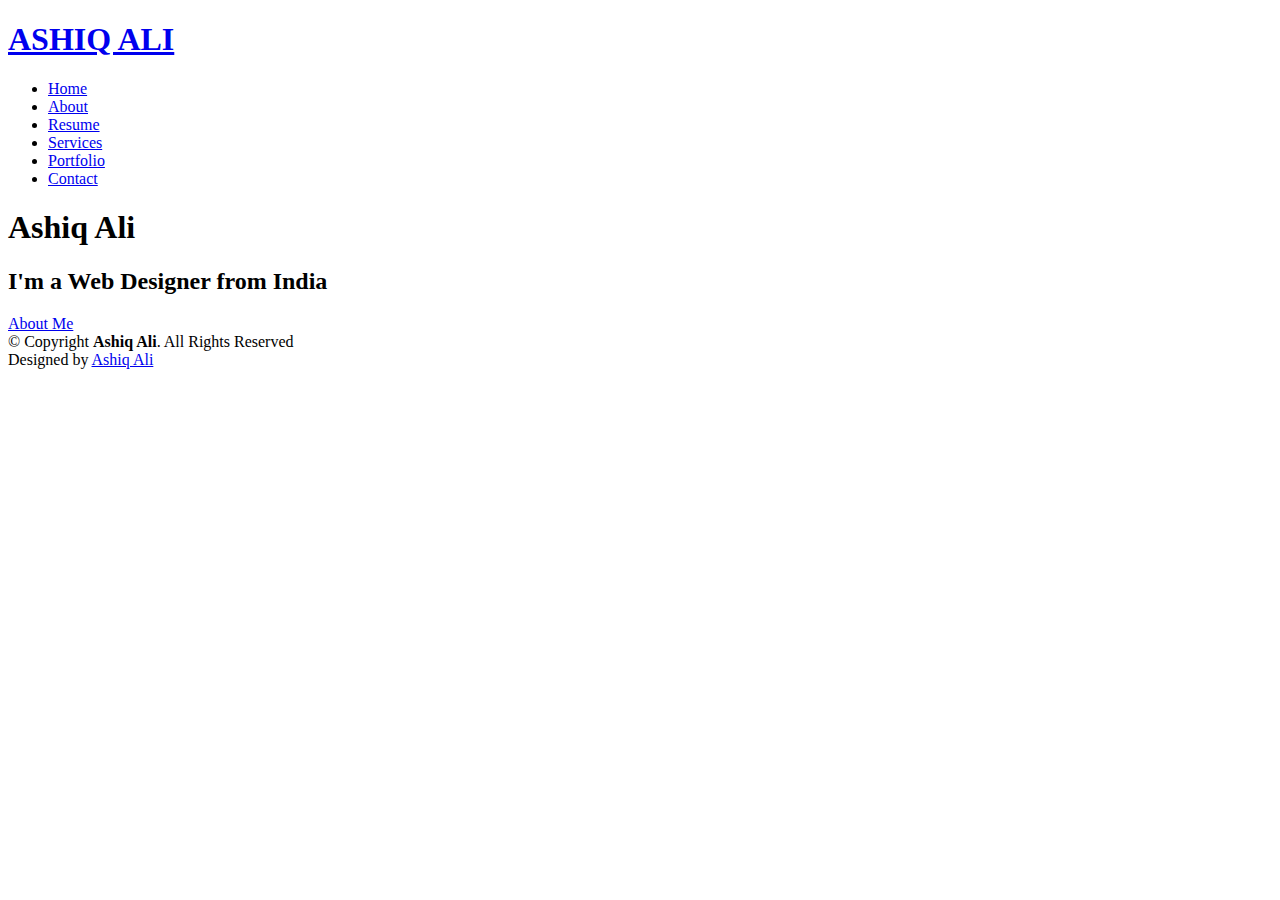
==== index.html @ 205a3ba7 "Add files via upload" ====
<!DOCTYPE html>
<html lang="en">

<head>
  <meta charset="utf-8">
  <meta content="width=device-width, initial-scale=1.0" name="viewport">

  <title>Kelly Bootstrap Template - Index</title>
  <meta content="" name="description">
  <meta content="" name="keywords">

  <!-- Favicons -->
  <link href="assets/img/favicon.png" rel="icon">
  <link href="assets/img/apple-touch-icon.png" rel="apple-touch-icon">

  <!-- Google Fonts -->
  <link href="https://fonts.googleapis.com/css?family=Open+Sans:300,300i,400,400i,600,600i,700,700i|Raleway:300,300i,400,400i,500,500i,600,600i,700,700i|Poppins:300,300i,400,400i,500,500i,600,600i,700,700i" rel="stylesheet">

  <!-- Vendor CSS Files -->
  <link href="assets/vendor/aos/aos.css" rel="stylesheet">
  <link href="assets/vendor/bootstrap/css/bootstrap.min.css" rel="stylesheet">
  <link href="assets/vendor/bootstrap-icons/bootstrap-icons.css" rel="stylesheet">
  <link href="assets/vendor/boxicons/css/boxicons.min.css" rel="stylesheet">
  <link href="assets/vendor/glightbox/css/glightbox.min.css" rel="stylesheet">
  <link href="assets/vendor/swiper/swiper-bundle.min.css" rel="stylesheet">

  <!-- Template Main CSS File -->
  <link href="assets/css/style.css" rel="stylesheet">

  <!-- =======================================================
  * Template Name: Kelly
  * Updated: Jul 27 2023 with Bootstrap v5.3.1
  * Template URL: https://bootstrapmade.com/kelly-free-bootstrap-cv-resume-html-template/
  * Author: BootstrapMade.com
  * License: https://bootstrapmade.com/license/
  ======================================================== -->
</head>

<body>

  <!-- ======= Header ======= -->
  <header id="header" class="fixed-top">
    <div class="container-fluid d-flex justify-content-between align-items-center">

      <h1 class="logo me-auto me-lg-0"><a href="index.html">ASHIQ ALI</a></h1>
      <!-- Uncomment below if you prefer to use an image logo -->
      <!-- <a href="index.html" class="logo"><img src="assets/img/logo.png" alt="" class="img-fluid"></a>-->

      <nav id="navbar" class="navbar order-last order-lg-0">
        <ul>
          <li><a class="active" href="index.html">Home</a></li>
          <li><a href="about.html">About</a></li>
          <li><a href="resume.html">Resume</a></li>
          <li><a href="services.html">Services</a></li>
          <li><a href="portfolio.html">Portfolio</a></li>
          <li><a href="contact.html">Contact</a></li>
        </ul>
        <i class="bi bi-list mobile-nav-toggle"></i>
      </nav><!-- .navbar -->

      <div class="header-social-links">
        <a href="https://twitter.com/ashiqalit" class="twitter"><i class="bi bi-twitter"></i></a>
        <a href="https://www.facebook.com/ashiqalit/" class="facebook"><i class="bi bi-facebook"></i></a>
        <a href="https://www.instagram.com/ashiqali698/" class="instagram"><i class="bi bi-instagram"></i></a>
        <a href="https://www.linkedin.com/in/ashiqalit/" class="linkedin"><i class="bi bi-linkedin"></i></i></a>
      </div>

    </div>

  </header><!-- End Header -->

  <!-- ======= Hero Section ======= -->
  <section id="hero" class="d-flex align-items-center">
    <div class="container d-flex flex-column align-items-center" data-aos="zoom-in" data-aos-delay="100">
      <h1>Ashiq Ali</h1>
      <h2>I'm a Web Designer from India</h2>
      <a href="about.html" class="btn-about">About Me</a>
    </div>
  </section><!-- End Hero -->

  <!-- ======= Footer ======= -->
  <footer id="footer">
    <div class="container">
      <div class="copyright">
        &copy; Copyright <strong><span>Ashiq Ali</span></strong>. All Rights Reserved
      </div>
      <div class="credits">
        <!-- All the links in the footer should remain intact. -->
        <!-- You can delete the links only if you purchased the pro version. -->
        <!-- Licensing information: https://bootstrapmade.com/license/ -->
        <!-- Purchase the pro version with working PHP/AJAX contact form: https://bootstrapmade.com/kelly-free-bootstrap-cv-resume-html-template/ -->
        Designed by <a href="#">Ashiq Ali</a>
      </div>
    </div>
  </footer><!-- End  Footer -->

  <div id="preloader"></div>
  <a href="#" class="back-to-top d-flex align-items-center justify-content-center"><i class="bi bi-arrow-up-short"></i></a>

  <!-- Vendor JS Files -->
  <script src="assets/vendor/purecounter/purecounter_vanilla.js"></script>
  <script src="assets/vendor/aos/aos.js"></script>
  <script src="assets/vendor/bootstrap/js/bootstrap.bundle.min.js"></script>
  <script src="assets/vendor/glightbox/js/glightbox.min.js"></script>
  <script src="assets/vendor/isotope-layout/isotope.pkgd.min.js"></script>
  <script src="assets/vendor/swiper/swiper-bundle.min.js"></script>
  <script src="assets/vendor/waypoints/noframework.waypoints.js"></script>
  <script src="assets/vendor/php-email-form/validate.js"></script>

  <!-- Template Main JS File -->
  <script src="assets/js/main.js"></script>

</body>

</html>
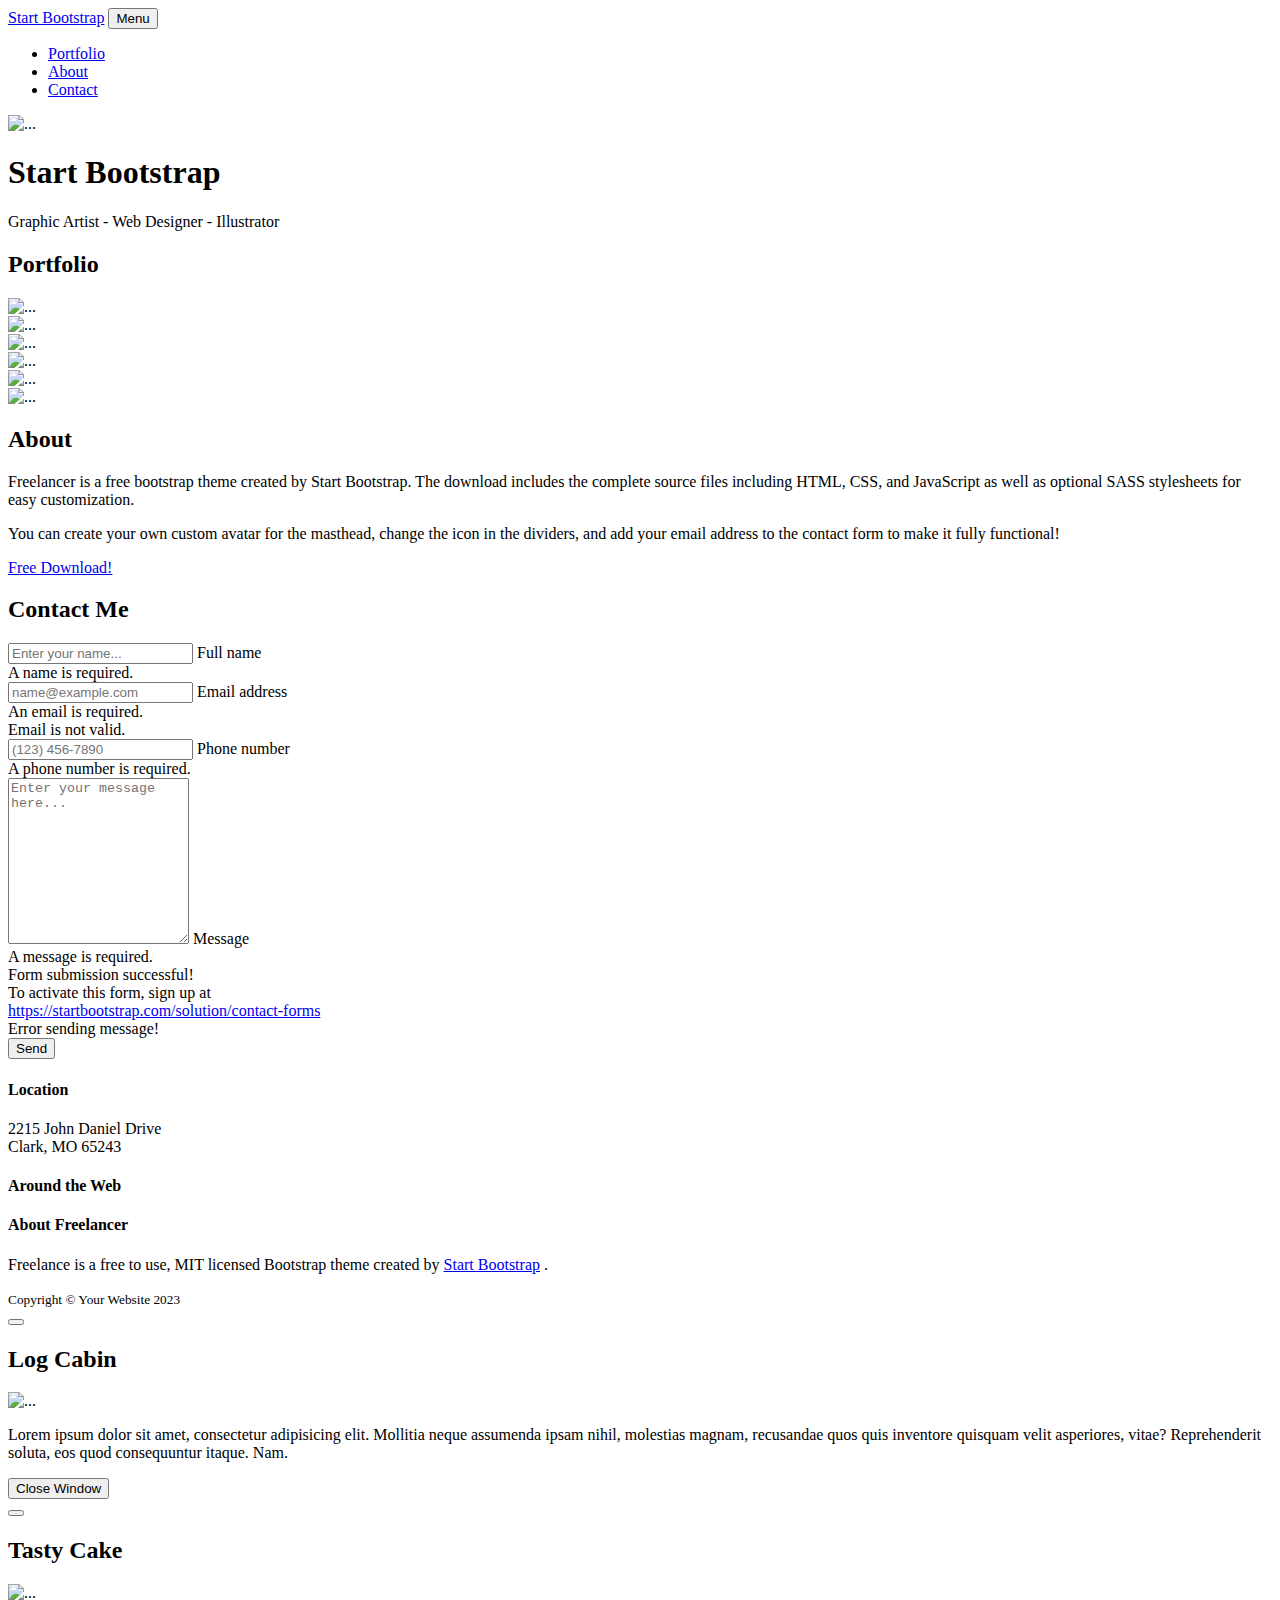
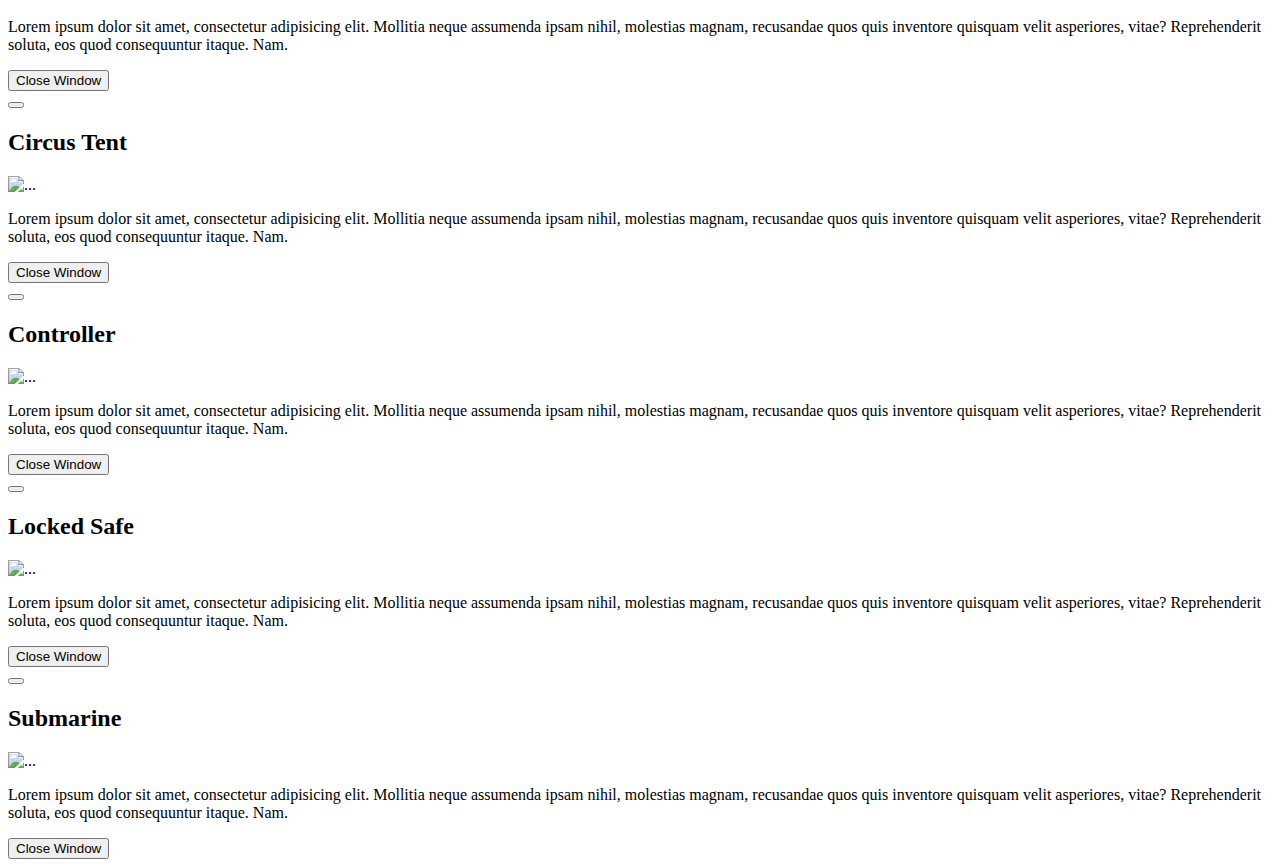
==== commit 94fe08e8: "Add files via upload" ====
--- a/index.html
+++ b/index.html
@@ -1,115 +1,460 @@
-<!DOCTYPE html>
-<html lang="en">
-
-<head>
-  <meta charset="utf-8">
-  <meta content="width=device-width, initial-scale=1.0" name="viewport">
-
-  <title>Kelly Bootstrap Template - Index</title>
-  <meta content="" name="description">
-  <meta content="" name="keywords">
-
-  <!-- Favicons -->
-  <link href="assets/img/favicon.png" rel="icon">
-  <link href="assets/img/apple-touch-icon.png" rel="apple-touch-icon">
-
-  <!-- Google Fonts -->
-  <link href="https://fonts.googleapis.com/css?family=Open+Sans:300,300i,400,400i,600,600i,700,700i|Raleway:300,300i,400,400i,500,500i,600,600i,700,700i|Poppins:300,300i,400,400i,500,500i,600,600i,700,700i" rel="stylesheet">
-
-  <!-- Vendor CSS Files -->
-  <link href="assets/vendor/aos/aos.css" rel="stylesheet">
-  <link href="assets/vendor/bootstrap/css/bootstrap.min.css" rel="stylesheet">
-  <link href="assets/vendor/bootstrap-icons/bootstrap-icons.css" rel="stylesheet">
-  <link href="assets/vendor/boxicons/css/boxicons.min.css" rel="stylesheet">
-  <link href="assets/vendor/glightbox/css/glightbox.min.css" rel="stylesheet">
-  <link href="assets/vendor/swiper/swiper-bundle.min.css" rel="stylesheet">
-
-  <!-- Template Main CSS File -->
-  <link href="assets/css/style.css" rel="stylesheet">
-
-  <!-- =======================================================
-  * Template Name: Kelly
-  * Updated: Jul 27 2023 with Bootstrap v5.3.1
-  * Template URL: https://bootstrapmade.com/kelly-free-bootstrap-cv-resume-html-template/
-  * Author: BootstrapMade.com
-  * License: https://bootstrapmade.com/license/
-  ======================================================== -->
-</head>
-
-<body>
-
-  <!-- ======= Header ======= -->
-  <header id="header" class="fixed-top">
-    <div class="container-fluid d-flex justify-content-between align-items-center">
-
-      <h1 class="logo me-auto me-lg-0"><a href="index.html">ASHIQ ALI</a></h1>
-      <!-- Uncomment below if you prefer to use an image logo -->
-      <!-- <a href="index.html" class="logo"><img src="assets/img/logo.png" alt="" class="img-fluid"></a>-->
-
-      <nav id="navbar" class="navbar order-last order-lg-0">
-        <ul>
-          <li><a class="active" href="index.html">Home</a></li>
-          <li><a href="about.html">About</a></li>
-          <li><a href="resume.html">Resume</a></li>
-          <li><a href="services.html">Services</a></li>
-          <li><a href="portfolio.html">Portfolio</a></li>
-          <li><a href="contact.html">Contact</a></li>
-        </ul>
-        <i class="bi bi-list mobile-nav-toggle"></i>
-      </nav><!-- .navbar -->
-
-      <div class="header-social-links">
-        <a href="https://twitter.com/ashiqalit" class="twitter"><i class="bi bi-twitter"></i></a>
-        <a href="https://www.facebook.com/ashiqalit/" class="facebook"><i class="bi bi-facebook"></i></a>
-        <a href="https://www.instagram.com/ashiqali698/" class="instagram"><i class="bi bi-instagram"></i></a>
-        <a href="https://www.linkedin.com/in/ashiqalit/" class="linkedin"><i class="bi bi-linkedin"></i></i></a>
-      </div>
-
-    </div>
-
-  </header><!-- End Header -->
-
-  <!-- ======= Hero Section ======= -->
-  <section id="hero" class="d-flex align-items-center">
-    <div class="container d-flex flex-column align-items-center" data-aos="zoom-in" data-aos-delay="100">
-      <h1>Ashiq Ali</h1>
-      <h2>I'm a Web Designer from India</h2>
-      <a href="about.html" class="btn-about">About Me</a>
-    </div>
-  </section><!-- End Hero -->
-
-  <!-- ======= Footer ======= -->
-  <footer id="footer">
-    <div class="container">
-      <div class="copyright">
-        &copy; Copyright <strong><span>Ashiq Ali</span></strong>. All Rights Reserved
-      </div>
-      <div class="credits">
-        <!-- All the links in the footer should remain intact. -->
-        <!-- You can delete the links only if you purchased the pro version. -->
-        <!-- Licensing information: https://bootstrapmade.com/license/ -->
-        <!-- Purchase the pro version with working PHP/AJAX contact form: https://bootstrapmade.com/kelly-free-bootstrap-cv-resume-html-template/ -->
-        Designed by <a href="#">Ashiq Ali</a>
-      </div>
-    </div>
-  </footer><!-- End  Footer -->
-
-  <div id="preloader"></div>
-  <a href="#" class="back-to-top d-flex align-items-center justify-content-center"><i class="bi bi-arrow-up-short"></i></a>
-
-  <!-- Vendor JS Files -->
-  <script src="assets/vendor/purecounter/purecounter_vanilla.js"></script>
-  <script src="assets/vendor/aos/aos.js"></script>
-  <script src="assets/vendor/bootstrap/js/bootstrap.bundle.min.js"></script>
-  <script src="assets/vendor/glightbox/js/glightbox.min.js"></script>
-  <script src="assets/vendor/isotope-layout/isotope.pkgd.min.js"></script>
-  <script src="assets/vendor/swiper/swiper-bundle.min.js"></script>
-  <script src="assets/vendor/waypoints/noframework.waypoints.js"></script>
-  <script src="assets/vendor/php-email-form/validate.js"></script>
-
-  <!-- Template Main JS File -->
-  <script src="assets/js/main.js"></script>
-
-</body>
-
-</html>+<!DOCTYPE html>
+<html lang="en">
+    <head>
+        <meta charset="utf-8" />
+        <meta name="viewport" content="width=device-width, initial-scale=1, shrink-to-fit=no" />
+        <meta name="description" content="" />
+        <meta name="author" content="" />
+        <title>Freelancer - Start Bootstrap Theme</title>
+        <!-- Favicon-->
+        <link rel="icon" type="image/x-icon" href="assets/favicon.ico" />
+        <!-- Font Awesome icons (free version)-->
+        <script src="https://use.fontawesome.com/releases/v6.3.0/js/all.js" crossorigin="anonymous"></script>
+        <!-- Google fonts-->
+        <link href="https://fonts.googleapis.com/css?family=Montserrat:400,700" rel="stylesheet" type="text/css" />
+        <link href="https://fonts.googleapis.com/css?family=Lato:400,700,400italic,700italic" rel="stylesheet" type="text/css" />
+        <!-- Core theme CSS (includes Bootstrap)-->
+        <link href="css/styles.css" rel="stylesheet" />
+    </head>
+    <body id="page-top">
+        <!-- Navigation-->
+        <nav class="navbar navbar-expand-lg bg-secondary text-uppercase fixed-top" id="mainNav">
+            <div class="container">
+                <a class="navbar-brand" href="#page-top">Start Bootstrap</a>
+                <button class="navbar-toggler text-uppercase font-weight-bold bg-primary text-white rounded" type="button" data-bs-toggle="collapse" data-bs-target="#navbarResponsive" aria-controls="navbarResponsive" aria-expanded="false" aria-label="Toggle navigation">
+                    Menu
+                    <i class="fas fa-bars"></i>
+                </button>
+                <div class="collapse navbar-collapse" id="navbarResponsive">
+                    <ul class="navbar-nav ms-auto">
+                        <li class="nav-item mx-0 mx-lg-1"><a class="nav-link py-3 px-0 px-lg-3 rounded" href="#portfolio">Portfolio</a></li>
+                        <li class="nav-item mx-0 mx-lg-1"><a class="nav-link py-3 px-0 px-lg-3 rounded" href="#about">About</a></li>
+                        <li class="nav-item mx-0 mx-lg-1"><a class="nav-link py-3 px-0 px-lg-3 rounded" href="#contact">Contact</a></li>
+                    </ul>
+                </div>
+            </div>
+        </nav>
+        <!-- Masthead-->
+        <header class="masthead bg-primary text-white text-center">
+            <div class="container d-flex align-items-center flex-column">
+                <!-- Masthead Avatar Image-->
+                <img class="masthead-avatar mb-5" src="assets/img/avataaars.svg" alt="..." />
+                <!-- Masthead Heading-->
+                <h1 class="masthead-heading text-uppercase mb-0">Start Bootstrap</h1>
+                <!-- Icon Divider-->
+                <div class="divider-custom divider-light">
+                    <div class="divider-custom-line"></div>
+                    <div class="divider-custom-icon"><i class="fas fa-star"></i></div>
+                    <div class="divider-custom-line"></div>
+                </div>
+                <!-- Masthead Subheading-->
+                <p class="masthead-subheading font-weight-light mb-0">Graphic Artist - Web Designer - Illustrator</p>
+            </div>
+        </header>
+        <!-- Portfolio Section-->
+        <section class="page-section portfolio" id="portfolio">
+            <div class="container">
+                <!-- Portfolio Section Heading-->
+                <h2 class="page-section-heading text-center text-uppercase text-secondary mb-0">Portfolio</h2>
+                <!-- Icon Divider-->
+                <div class="divider-custom">
+                    <div class="divider-custom-line"></div>
+                    <div class="divider-custom-icon"><i class="fas fa-star"></i></div>
+                    <div class="divider-custom-line"></div>
+                </div>
+                <!-- Portfolio Grid Items-->
+                <div class="row justify-content-center">
+                    <!-- Portfolio Item 1-->
+                    <div class="col-md-6 col-lg-4 mb-5">
+                        <div class="portfolio-item mx-auto" data-bs-toggle="modal" data-bs-target="#portfolioModal1">
+                            <div class="portfolio-item-caption d-flex align-items-center justify-content-center h-100 w-100">
+                                <div class="portfolio-item-caption-content text-center text-white"><i class="fas fa-plus fa-3x"></i></div>
+                            </div>
+                            <img class="img-fluid" src="assets/img/portfolio/cabin.png" alt="..." />
+                        </div>
+                    </div>
+                    <!-- Portfolio Item 2-->
+                    <div class="col-md-6 col-lg-4 mb-5">
+                        <div class="portfolio-item mx-auto" data-bs-toggle="modal" data-bs-target="#portfolioModal2">
+                            <div class="portfolio-item-caption d-flex align-items-center justify-content-center h-100 w-100">
+                                <div class="portfolio-item-caption-content text-center text-white"><i class="fas fa-plus fa-3x"></i></div>
+                            </div>
+                            <img class="img-fluid" src="assets/img/portfolio/cake.png" alt="..." />
+                        </div>
+                    </div>
+                    <!-- Portfolio Item 3-->
+                    <div class="col-md-6 col-lg-4 mb-5">
+                        <div class="portfolio-item mx-auto" data-bs-toggle="modal" data-bs-target="#portfolioModal3">
+                            <div class="portfolio-item-caption d-flex align-items-center justify-content-center h-100 w-100">
+                                <div class="portfolio-item-caption-content text-center text-white"><i class="fas fa-plus fa-3x"></i></div>
+                            </div>
+                            <img class="img-fluid" src="assets/img/portfolio/circus.png" alt="..." />
+                        </div>
+                    </div>
+                    <!-- Portfolio Item 4-->
+                    <div class="col-md-6 col-lg-4 mb-5 mb-lg-0">
+                        <div class="portfolio-item mx-auto" data-bs-toggle="modal" data-bs-target="#portfolioModal4">
+                            <div class="portfolio-item-caption d-flex align-items-center justify-content-center h-100 w-100">
+                                <div class="portfolio-item-caption-content text-center text-white"><i class="fas fa-plus fa-3x"></i></div>
+                            </div>
+                            <img class="img-fluid" src="assets/img/portfolio/game.png" alt="..." />
+                        </div>
+                    </div>
+                    <!-- Portfolio Item 5-->
+                    <div class="col-md-6 col-lg-4 mb-5 mb-md-0">
+                        <div class="portfolio-item mx-auto" data-bs-toggle="modal" data-bs-target="#portfolioModal5">
+                            <div class="portfolio-item-caption d-flex align-items-center justify-content-center h-100 w-100">
+                                <div class="portfolio-item-caption-content text-center text-white"><i class="fas fa-plus fa-3x"></i></div>
+                            </div>
+                            <img class="img-fluid" src="assets/img/portfolio/safe.png" alt="..." />
+                        </div>
+                    </div>
+                    <!-- Portfolio Item 6-->
+                    <div class="col-md-6 col-lg-4">
+                        <div class="portfolio-item mx-auto" data-bs-toggle="modal" data-bs-target="#portfolioModal6">
+                            <div class="portfolio-item-caption d-flex align-items-center justify-content-center h-100 w-100">
+                                <div class="portfolio-item-caption-content text-center text-white"><i class="fas fa-plus fa-3x"></i></div>
+                            </div>
+                            <img class="img-fluid" src="assets/img/portfolio/submarine.png" alt="..." />
+                        </div>
+                    </div>
+                </div>
+            </div>
+        </section>
+        <!-- About Section-->
+        <section class="page-section bg-primary text-white mb-0" id="about">
+            <div class="container">
+                <!-- About Section Heading-->
+                <h2 class="page-section-heading text-center text-uppercase text-white">About</h2>
+                <!-- Icon Divider-->
+                <div class="divider-custom divider-light">
+                    <div class="divider-custom-line"></div>
+                    <div class="divider-custom-icon"><i class="fas fa-star"></i></div>
+                    <div class="divider-custom-line"></div>
+                </div>
+                <!-- About Section Content-->
+                <div class="row">
+                    <div class="col-lg-4 ms-auto"><p class="lead">Freelancer is a free bootstrap theme created by Start Bootstrap. The download includes the complete source files including HTML, CSS, and JavaScript as well as optional SASS stylesheets for easy customization.</p></div>
+                    <div class="col-lg-4 me-auto"><p class="lead">You can create your own custom avatar for the masthead, change the icon in the dividers, and add your email address to the contact form to make it fully functional!</p></div>
+                </div>
+                <!-- About Section Button-->
+                <div class="text-center mt-4">
+                    <a class="btn btn-xl btn-outline-light" href="https://startbootstrap.com/theme/freelancer/">
+                        <i class="fas fa-download me-2"></i>
+                        Free Download!
+                    </a>
+                </div>
+            </div>
+        </section>
+        <!-- Contact Section-->
+        <section class="page-section" id="contact">
+            <div class="container">
+                <!-- Contact Section Heading-->
+                <h2 class="page-section-heading text-center text-uppercase text-secondary mb-0">Contact Me</h2>
+                <!-- Icon Divider-->
+                <div class="divider-custom">
+                    <div class="divider-custom-line"></div>
+                    <div class="divider-custom-icon"><i class="fas fa-star"></i></div>
+                    <div class="divider-custom-line"></div>
+                </div>
+                <!-- Contact Section Form-->
+                <div class="row justify-content-center">
+                    <div class="col-lg-8 col-xl-7">
+                        <!-- * * * * * * * * * * * * * * *-->
+                        <!-- * * SB Forms Contact Form * *-->
+                        <!-- * * * * * * * * * * * * * * *-->
+                        <!-- This form is pre-integrated with SB Forms.-->
+                        <!-- To make this form functional, sign up at-->
+                        <!-- https://startbootstrap.com/solution/contact-forms-->
+                        <!-- to get an API token!-->
+                        <form id="contactForm" data-sb-form-api-token="API_TOKEN">
+                            <!-- Name input-->
+                            <div class="form-floating mb-3">
+                                <input class="form-control" id="name" type="text" placeholder="Enter your name..." data-sb-validations="required" />
+                                <label for="name">Full name</label>
+                                <div class="invalid-feedback" data-sb-feedback="name:required">A name is required.</div>
+                            </div>
+                            <!-- Email address input-->
+                            <div class="form-floating mb-3">
+                                <input class="form-control" id="email" type="email" placeholder="name@example.com" data-sb-validations="required,email" />
+                                <label for="email">Email address</label>
+                                <div class="invalid-feedback" data-sb-feedback="email:required">An email is required.</div>
+                                <div class="invalid-feedback" data-sb-feedback="email:email">Email is not valid.</div>
+                            </div>
+                            <!-- Phone number input-->
+                            <div class="form-floating mb-3">
+                                <input class="form-control" id="phone" type="tel" placeholder="(123) 456-7890" data-sb-validations="required" />
+                                <label for="phone">Phone number</label>
+                                <div class="invalid-feedback" data-sb-feedback="phone:required">A phone number is required.</div>
+                            </div>
+                            <!-- Message input-->
+                            <div class="form-floating mb-3">
+                                <textarea class="form-control" id="message" type="text" placeholder="Enter your message here..." style="height: 10rem" data-sb-validations="required"></textarea>
+                                <label for="message">Message</label>
+                                <div class="invalid-feedback" data-sb-feedback="message:required">A message is required.</div>
+                            </div>
+                            <!-- Submit success message-->
+                            <!---->
+                            <!-- This is what your users will see when the form-->
+                            <!-- has successfully submitted-->
+                            <div class="d-none" id="submitSuccessMessage">
+                                <div class="text-center mb-3">
+                                    <div class="fw-bolder">Form submission successful!</div>
+                                    To activate this form, sign up at
+                                    <br />
+                                    <a href="https://startbootstrap.com/solution/contact-forms">https://startbootstrap.com/solution/contact-forms</a>
+                                </div>
+                            </div>
+                            <!-- Submit error message-->
+                            <!---->
+                            <!-- This is what your users will see when there is-->
+                            <!-- an error submitting the form-->
+                            <div class="d-none" id="submitErrorMessage"><div class="text-center text-danger mb-3">Error sending message!</div></div>
+                            <!-- Submit Button-->
+                            <button class="btn btn-primary btn-xl disabled" id="submitButton" type="submit">Send</button>
+                        </form>
+                    </div>
+                </div>
+            </div>
+        </section>
+        <!-- Footer-->
+        <footer class="footer text-center">
+            <div class="container">
+                <div class="row">
+                    <!-- Footer Location-->
+                    <div class="col-lg-4 mb-5 mb-lg-0">
+                        <h4 class="text-uppercase mb-4">Location</h4>
+                        <p class="lead mb-0">
+                            2215 John Daniel Drive
+                            <br />
+                            Clark, MO 65243
+                        </p>
+                    </div>
+                    <!-- Footer Social Icons-->
+                    <div class="col-lg-4 mb-5 mb-lg-0">
+                        <h4 class="text-uppercase mb-4">Around the Web</h4>
+                        <a class="btn btn-outline-light btn-social mx-1" href="#!"><i class="fab fa-fw fa-facebook-f"></i></a>
+                        <a class="btn btn-outline-light btn-social mx-1" href="#!"><i class="fab fa-fw fa-twitter"></i></a>
+                        <a class="btn btn-outline-light btn-social mx-1" href="#!"><i class="fab fa-fw fa-linkedin-in"></i></a>
+                        <a class="btn btn-outline-light btn-social mx-1" href="#!"><i class="fab fa-fw fa-dribbble"></i></a>
+                    </div>
+                    <!-- Footer About Text-->
+                    <div class="col-lg-4">
+                        <h4 class="text-uppercase mb-4">About Freelancer</h4>
+                        <p class="lead mb-0">
+                            Freelance is a free to use, MIT licensed Bootstrap theme created by
+                            <a href="http://startbootstrap.com">Start Bootstrap</a>
+                            .
+                        </p>
+                    </div>
+                </div>
+            </div>
+        </footer>
+        <!-- Copyright Section-->
+        <div class="copyright py-4 text-center text-white">
+            <div class="container"><small>Copyright &copy; Your Website 2023</small></div>
+        </div>
+        <!-- Portfolio Modals-->
+        <!-- Portfolio Modal 1-->
+        <div class="portfolio-modal modal fade" id="portfolioModal1" tabindex="-1" aria-labelledby="portfolioModal1" aria-hidden="true">
+            <div class="modal-dialog modal-xl">
+                <div class="modal-content">
+                    <div class="modal-header border-0"><button class="btn-close" type="button" data-bs-dismiss="modal" aria-label="Close"></button></div>
+                    <div class="modal-body text-center pb-5">
+                        <div class="container">
+                            <div class="row justify-content-center">
+                                <div class="col-lg-8">
+                                    <!-- Portfolio Modal - Title-->
+                                    <h2 class="portfolio-modal-title text-secondary text-uppercase mb-0">Log Cabin</h2>
+                                    <!-- Icon Divider-->
+                                    <div class="divider-custom">
+                                        <div class="divider-custom-line"></div>
+                                        <div class="divider-custom-icon"><i class="fas fa-star"></i></div>
+                                        <div class="divider-custom-line"></div>
+                                    </div>
+                                    <!-- Portfolio Modal - Image-->
+                                    <img class="img-fluid rounded mb-5" src="assets/img/portfolio/cabin.png" alt="..." />
+                                    <!-- Portfolio Modal - Text-->
+                                    <p class="mb-4">Lorem ipsum dolor sit amet, consectetur adipisicing elit. Mollitia neque assumenda ipsam nihil, molestias magnam, recusandae quos quis inventore quisquam velit asperiores, vitae? Reprehenderit soluta, eos quod consequuntur itaque. Nam.</p>
+                                    <button class="btn btn-primary" data-bs-dismiss="modal">
+                                        <i class="fas fa-xmark fa-fw"></i>
+                                        Close Window
+                                    </button>
+                                </div>
+                            </div>
+                        </div>
+                    </div>
+                </div>
+            </div>
+        </div>
+        <!-- Portfolio Modal 2-->
+        <div class="portfolio-modal modal fade" id="portfolioModal2" tabindex="-1" aria-labelledby="portfolioModal2" aria-hidden="true">
+            <div class="modal-dialog modal-xl">
+                <div class="modal-content">
+                    <div class="modal-header border-0"><button class="btn-close" type="button" data-bs-dismiss="modal" aria-label="Close"></button></div>
+                    <div class="modal-body text-center pb-5">
+                        <div class="container">
+                            <div class="row justify-content-center">
+                                <div class="col-lg-8">
+                                    <!-- Portfolio Modal - Title-->
+                                    <h2 class="portfolio-modal-title text-secondary text-uppercase mb-0">Tasty Cake</h2>
+                                    <!-- Icon Divider-->
+                                    <div class="divider-custom">
+                                        <div class="divider-custom-line"></div>
+                                        <div class="divider-custom-icon"><i class="fas fa-star"></i></div>
+                                        <div class="divider-custom-line"></div>
+                                    </div>
+                                    <!-- Portfolio Modal - Image-->
+                                    <img class="img-fluid rounded mb-5" src="assets/img/portfolio/cake.png" alt="..." />
+                                    <!-- Portfolio Modal - Text-->
+                                    <p class="mb-4">Lorem ipsum dolor sit amet, consectetur adipisicing elit. Mollitia neque assumenda ipsam nihil, molestias magnam, recusandae quos quis inventore quisquam velit asperiores, vitae? Reprehenderit soluta, eos quod consequuntur itaque. Nam.</p>
+                                    <button class="btn btn-primary" data-bs-dismiss="modal">
+                                        <i class="fas fa-xmark fa-fw"></i>
+                                        Close Window
+                                    </button>
+                                </div>
+                            </div>
+                        </div>
+                    </div>
+                </div>
+            </div>
+        </div>
+        <!-- Portfolio Modal 3-->
+        <div class="portfolio-modal modal fade" id="portfolioModal3" tabindex="-1" aria-labelledby="portfolioModal3" aria-hidden="true">
+            <div class="modal-dialog modal-xl">
+                <div class="modal-content">
+                    <div class="modal-header border-0"><button class="btn-close" type="button" data-bs-dismiss="modal" aria-label="Close"></button></div>
+                    <div class="modal-body text-center pb-5">
+                        <div class="container">
+                            <div class="row justify-content-center">
+                                <div class="col-lg-8">
+                                    <!-- Portfolio Modal - Title-->
+                                    <h2 class="portfolio-modal-title text-secondary text-uppercase mb-0">Circus Tent</h2>
+                                    <!-- Icon Divider-->
+                                    <div class="divider-custom">
+                                        <div class="divider-custom-line"></div>
+                                        <div class="divider-custom-icon"><i class="fas fa-star"></i></div>
+                                        <div class="divider-custom-line"></div>
+                                    </div>
+                                    <!-- Portfolio Modal - Image-->
+                                    <img class="img-fluid rounded mb-5" src="assets/img/portfolio/circus.png" alt="..." />
+                                    <!-- Portfolio Modal - Text-->
+                                    <p class="mb-4">Lorem ipsum dolor sit amet, consectetur adipisicing elit. Mollitia neque assumenda ipsam nihil, molestias magnam, recusandae quos quis inventore quisquam velit asperiores, vitae? Reprehenderit soluta, eos quod consequuntur itaque. Nam.</p>
+                                    <button class="btn btn-primary" data-bs-dismiss="modal">
+                                        <i class="fas fa-xmark fa-fw"></i>
+                                        Close Window
+                                    </button>
+                                </div>
+                            </div>
+                        </div>
+                    </div>
+                </div>
+            </div>
+        </div>
+        <!-- Portfolio Modal 4-->
+        <div class="portfolio-modal modal fade" id="portfolioModal4" tabindex="-1" aria-labelledby="portfolioModal4" aria-hidden="true">
+            <div class="modal-dialog modal-xl">
+                <div class="modal-content">
+                    <div class="modal-header border-0"><button class="btn-close" type="button" data-bs-dismiss="modal" aria-label="Close"></button></div>
+                    <div class="modal-body text-center pb-5">
+                        <div class="container">
+                            <div class="row justify-content-center">
+                                <div class="col-lg-8">
+                                    <!-- Portfolio Modal - Title-->
+                                    <h2 class="portfolio-modal-title text-secondary text-uppercase mb-0">Controller</h2>
+                                    <!-- Icon Divider-->
+                                    <div class="divider-custom">
+                                        <div class="divider-custom-line"></div>
+                                        <div class="divider-custom-icon"><i class="fas fa-star"></i></div>
+                                        <div class="divider-custom-line"></div>
+                                    </div>
+                                    <!-- Portfolio Modal - Image-->
+                                    <img class="img-fluid rounded mb-5" src="assets/img/portfolio/game.png" alt="..." />
+                                    <!-- Portfolio Modal - Text-->
+                                    <p class="mb-4">Lorem ipsum dolor sit amet, consectetur adipisicing elit. Mollitia neque assumenda ipsam nihil, molestias magnam, recusandae quos quis inventore quisquam velit asperiores, vitae? Reprehenderit soluta, eos quod consequuntur itaque. Nam.</p>
+                                    <button class="btn btn-primary" data-bs-dismiss="modal">
+                                        <i class="fas fa-xmark fa-fw"></i>
+                                        Close Window
+                                    </button>
+                                </div>
+                            </div>
+                        </div>
+                    </div>
+                </div>
+            </div>
+        </div>
+        <!-- Portfolio Modal 5-->
+        <div class="portfolio-modal modal fade" id="portfolioModal5" tabindex="-1" aria-labelledby="portfolioModal5" aria-hidden="true">
+            <div class="modal-dialog modal-xl">
+                <div class="modal-content">
+                    <div class="modal-header border-0"><button class="btn-close" type="button" data-bs-dismiss="modal" aria-label="Close"></button></div>
+                    <div class="modal-body text-center pb-5">
+                        <div class="container">
+                            <div class="row justify-content-center">
+                                <div class="col-lg-8">
+                                    <!-- Portfolio Modal - Title-->
+                                    <h2 class="portfolio-modal-title text-secondary text-uppercase mb-0">Locked Safe</h2>
+                                    <!-- Icon Divider-->
+                                    <div class="divider-custom">
+                                        <div class="divider-custom-line"></div>
+                                        <div class="divider-custom-icon"><i class="fas fa-star"></i></div>
+                                        <div class="divider-custom-line"></div>
+                                    </div>
+                                    <!-- Portfolio Modal - Image-->
+                                    <img class="img-fluid rounded mb-5" src="assets/img/portfolio/safe.png" alt="..." />
+                                    <!-- Portfolio Modal - Text-->
+                                    <p class="mb-4">Lorem ipsum dolor sit amet, consectetur adipisicing elit. Mollitia neque assumenda ipsam nihil, molestias magnam, recusandae quos quis inventore quisquam velit asperiores, vitae? Reprehenderit soluta, eos quod consequuntur itaque. Nam.</p>
+                                    <button class="btn btn-primary" data-bs-dismiss="modal">
+                                        <i class="fas fa-xmark fa-fw"></i>
+                                        Close Window
+                                    </button>
+                                </div>
+                            </div>
+                        </div>
+                    </div>
+                </div>
+            </div>
+        </div>
+        <!-- Portfolio Modal 6-->
+        <div class="portfolio-modal modal fade" id="portfolioModal6" tabindex="-1" aria-labelledby="portfolioModal6" aria-hidden="true">
+            <div class="modal-dialog modal-xl">
+                <div class="modal-content">
+                    <div class="modal-header border-0"><button class="btn-close" type="button" data-bs-dismiss="modal" aria-label="Close"></button></div>
+                    <div class="modal-body text-center pb-5">
+                        <div class="container">
+                            <div class="row justify-content-center">
+                                <div class="col-lg-8">
+                                    <!-- Portfolio Modal - Title-->
+                                    <h2 class="portfolio-modal-title text-secondary text-uppercase mb-0">Submarine</h2>
+                                    <!-- Icon Divider-->
+                                    <div class="divider-custom">
+                                        <div class="divider-custom-line"></div>
+                                        <div class="divider-custom-icon"><i class="fas fa-star"></i></div>
+                                        <div class="divider-custom-line"></div>
+                                    </div>
+                                    <!-- Portfolio Modal - Image-->
+                                    <img class="img-fluid rounded mb-5" src="assets/img/portfolio/submarine.png" alt="..." />
+                                    <!-- Portfolio Modal - Text-->
+                                    <p class="mb-4">Lorem ipsum dolor sit amet, consectetur adipisicing elit. Mollitia neque assumenda ipsam nihil, molestias magnam, recusandae quos quis inventore quisquam velit asperiores, vitae? Reprehenderit soluta, eos quod consequuntur itaque. Nam.</p>
+                                    <button class="btn btn-primary" data-bs-dismiss="modal">
+                                        <i class="fas fa-xmark fa-fw"></i>
+                                        Close Window
+                                    </button>
+                                </div>
+                            </div>
+                        </div>
+                    </div>
+                </div>
+            </div>
+        </div>
+        <!-- Bootstrap core JS-->
+        <script src="https://cdn.jsdelivr.net/npm/bootstrap@5.2.3/dist/js/bootstrap.bundle.min.js"></script>
+        <!-- Core theme JS-->
+        <script src="js/scripts.js"></script>
+        <!-- * * * * * * * * * * * * * * * * * * * * * * * * * * * * * * * * * * * * * * * *-->
+        <!-- * *                               SB Forms JS                               * *-->
+        <!-- * * Activate your form at https://startbootstrap.com/solution/contact-forms * *-->
+        <!-- * * * * * * * * * * * * * * * * * * * * * * * * * * * * * * * * * * * * * * * *-->
+        <script src="https://cdn.startbootstrap.com/sb-forms-latest.js"></script>
+    </body>
+</html>
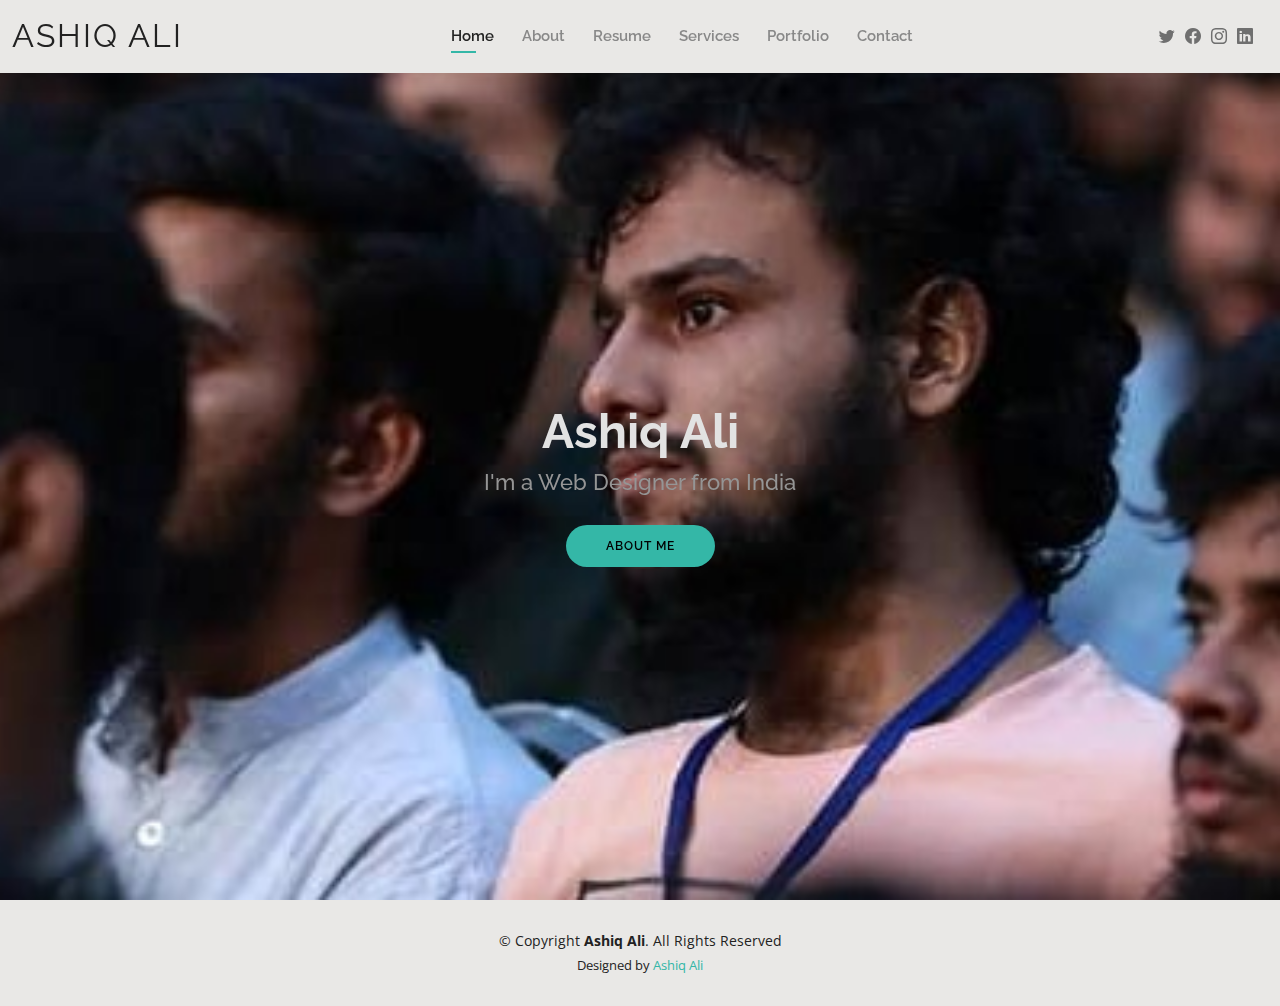
==== commit c4f262e7: "first commit" ====
--- a/index.html
+++ b/index.html
@@ -1,460 +1,115 @@
 <!DOCTYPE html>
 <html lang="en">
-    <head>
-        <meta charset="utf-8" />
-        <meta name="viewport" content="width=device-width, initial-scale=1, shrink-to-fit=no" />
-        <meta name="description" content="" />
-        <meta name="author" content="" />
-        <title>Freelancer - Start Bootstrap Theme</title>
-        <!-- Favicon-->
-        <link rel="icon" type="image/x-icon" href="assets/favicon.ico" />
-        <!-- Font Awesome icons (free version)-->
-        <script src="https://use.fontawesome.com/releases/v6.3.0/js/all.js" crossorigin="anonymous"></script>
-        <!-- Google fonts-->
-        <link href="https://fonts.googleapis.com/css?family=Montserrat:400,700" rel="stylesheet" type="text/css" />
-        <link href="https://fonts.googleapis.com/css?family=Lato:400,700,400italic,700italic" rel="stylesheet" type="text/css" />
-        <!-- Core theme CSS (includes Bootstrap)-->
-        <link href="css/styles.css" rel="stylesheet" />
-    </head>
-    <body id="page-top">
-        <!-- Navigation-->
-        <nav class="navbar navbar-expand-lg bg-secondary text-uppercase fixed-top" id="mainNav">
-            <div class="container">
-                <a class="navbar-brand" href="#page-top">Start Bootstrap</a>
-                <button class="navbar-toggler text-uppercase font-weight-bold bg-primary text-white rounded" type="button" data-bs-toggle="collapse" data-bs-target="#navbarResponsive" aria-controls="navbarResponsive" aria-expanded="false" aria-label="Toggle navigation">
-                    Menu
-                    <i class="fas fa-bars"></i>
-                </button>
-                <div class="collapse navbar-collapse" id="navbarResponsive">
-                    <ul class="navbar-nav ms-auto">
-                        <li class="nav-item mx-0 mx-lg-1"><a class="nav-link py-3 px-0 px-lg-3 rounded" href="#portfolio">Portfolio</a></li>
-                        <li class="nav-item mx-0 mx-lg-1"><a class="nav-link py-3 px-0 px-lg-3 rounded" href="#about">About</a></li>
-                        <li class="nav-item mx-0 mx-lg-1"><a class="nav-link py-3 px-0 px-lg-3 rounded" href="#contact">Contact</a></li>
-                    </ul>
-                </div>
-            </div>
-        </nav>
-        <!-- Masthead-->
-        <header class="masthead bg-primary text-white text-center">
-            <div class="container d-flex align-items-center flex-column">
-                <!-- Masthead Avatar Image-->
-                <img class="masthead-avatar mb-5" src="assets/img/avataaars.svg" alt="..." />
-                <!-- Masthead Heading-->
-                <h1 class="masthead-heading text-uppercase mb-0">Start Bootstrap</h1>
-                <!-- Icon Divider-->
-                <div class="divider-custom divider-light">
-                    <div class="divider-custom-line"></div>
-                    <div class="divider-custom-icon"><i class="fas fa-star"></i></div>
-                    <div class="divider-custom-line"></div>
-                </div>
-                <!-- Masthead Subheading-->
-                <p class="masthead-subheading font-weight-light mb-0">Graphic Artist - Web Designer - Illustrator</p>
-            </div>
-        </header>
-        <!-- Portfolio Section-->
-        <section class="page-section portfolio" id="portfolio">
-            <div class="container">
-                <!-- Portfolio Section Heading-->
-                <h2 class="page-section-heading text-center text-uppercase text-secondary mb-0">Portfolio</h2>
-                <!-- Icon Divider-->
-                <div class="divider-custom">
-                    <div class="divider-custom-line"></div>
-                    <div class="divider-custom-icon"><i class="fas fa-star"></i></div>
-                    <div class="divider-custom-line"></div>
-                </div>
-                <!-- Portfolio Grid Items-->
-                <div class="row justify-content-center">
-                    <!-- Portfolio Item 1-->
-                    <div class="col-md-6 col-lg-4 mb-5">
-                        <div class="portfolio-item mx-auto" data-bs-toggle="modal" data-bs-target="#portfolioModal1">
-                            <div class="portfolio-item-caption d-flex align-items-center justify-content-center h-100 w-100">
-                                <div class="portfolio-item-caption-content text-center text-white"><i class="fas fa-plus fa-3x"></i></div>
-                            </div>
-                            <img class="img-fluid" src="assets/img/portfolio/cabin.png" alt="..." />
-                        </div>
-                    </div>
-                    <!-- Portfolio Item 2-->
-                    <div class="col-md-6 col-lg-4 mb-5">
-                        <div class="portfolio-item mx-auto" data-bs-toggle="modal" data-bs-target="#portfolioModal2">
-                            <div class="portfolio-item-caption d-flex align-items-center justify-content-center h-100 w-100">
-                                <div class="portfolio-item-caption-content text-center text-white"><i class="fas fa-plus fa-3x"></i></div>
-                            </div>
-                            <img class="img-fluid" src="assets/img/portfolio/cake.png" alt="..." />
-                        </div>
-                    </div>
-                    <!-- Portfolio Item 3-->
-                    <div class="col-md-6 col-lg-4 mb-5">
-                        <div class="portfolio-item mx-auto" data-bs-toggle="modal" data-bs-target="#portfolioModal3">
-                            <div class="portfolio-item-caption d-flex align-items-center justify-content-center h-100 w-100">
-                                <div class="portfolio-item-caption-content text-center text-white"><i class="fas fa-plus fa-3x"></i></div>
-                            </div>
-                            <img class="img-fluid" src="assets/img/portfolio/circus.png" alt="..." />
-                        </div>
-                    </div>
-                    <!-- Portfolio Item 4-->
-                    <div class="col-md-6 col-lg-4 mb-5 mb-lg-0">
-                        <div class="portfolio-item mx-auto" data-bs-toggle="modal" data-bs-target="#portfolioModal4">
-                            <div class="portfolio-item-caption d-flex align-items-center justify-content-center h-100 w-100">
-                                <div class="portfolio-item-caption-content text-center text-white"><i class="fas fa-plus fa-3x"></i></div>
-                            </div>
-                            <img class="img-fluid" src="assets/img/portfolio/game.png" alt="..." />
-                        </div>
-                    </div>
-                    <!-- Portfolio Item 5-->
-                    <div class="col-md-6 col-lg-4 mb-5 mb-md-0">
-                        <div class="portfolio-item mx-auto" data-bs-toggle="modal" data-bs-target="#portfolioModal5">
-                            <div class="portfolio-item-caption d-flex align-items-center justify-content-center h-100 w-100">
-                                <div class="portfolio-item-caption-content text-center text-white"><i class="fas fa-plus fa-3x"></i></div>
-                            </div>
-                            <img class="img-fluid" src="assets/img/portfolio/safe.png" alt="..." />
-                        </div>
-                    </div>
-                    <!-- Portfolio Item 6-->
-                    <div class="col-md-6 col-lg-4">
-                        <div class="portfolio-item mx-auto" data-bs-toggle="modal" data-bs-target="#portfolioModal6">
-                            <div class="portfolio-item-caption d-flex align-items-center justify-content-center h-100 w-100">
-                                <div class="portfolio-item-caption-content text-center text-white"><i class="fas fa-plus fa-3x"></i></div>
-                            </div>
-                            <img class="img-fluid" src="assets/img/portfolio/submarine.png" alt="..." />
-                        </div>
-                    </div>
-                </div>
-            </div>
-        </section>
-        <!-- About Section-->
-        <section class="page-section bg-primary text-white mb-0" id="about">
-            <div class="container">
-                <!-- About Section Heading-->
-                <h2 class="page-section-heading text-center text-uppercase text-white">About</h2>
-                <!-- Icon Divider-->
-                <div class="divider-custom divider-light">
-                    <div class="divider-custom-line"></div>
-                    <div class="divider-custom-icon"><i class="fas fa-star"></i></div>
-                    <div class="divider-custom-line"></div>
-                </div>
-                <!-- About Section Content-->
-                <div class="row">
-                    <div class="col-lg-4 ms-auto"><p class="lead">Freelancer is a free bootstrap theme created by Start Bootstrap. The download includes the complete source files including HTML, CSS, and JavaScript as well as optional SASS stylesheets for easy customization.</p></div>
-                    <div class="col-lg-4 me-auto"><p class="lead">You can create your own custom avatar for the masthead, change the icon in the dividers, and add your email address to the contact form to make it fully functional!</p></div>
-                </div>
-                <!-- About Section Button-->
-                <div class="text-center mt-4">
-                    <a class="btn btn-xl btn-outline-light" href="https://startbootstrap.com/theme/freelancer/">
-                        <i class="fas fa-download me-2"></i>
-                        Free Download!
-                    </a>
-                </div>
-            </div>
-        </section>
-        <!-- Contact Section-->
-        <section class="page-section" id="contact">
-            <div class="container">
-                <!-- Contact Section Heading-->
-                <h2 class="page-section-heading text-center text-uppercase text-secondary mb-0">Contact Me</h2>
-                <!-- Icon Divider-->
-                <div class="divider-custom">
-                    <div class="divider-custom-line"></div>
-                    <div class="divider-custom-icon"><i class="fas fa-star"></i></div>
-                    <div class="divider-custom-line"></div>
-                </div>
-                <!-- Contact Section Form-->
-                <div class="row justify-content-center">
-                    <div class="col-lg-8 col-xl-7">
-                        <!-- * * * * * * * * * * * * * * *-->
-                        <!-- * * SB Forms Contact Form * *-->
-                        <!-- * * * * * * * * * * * * * * *-->
-                        <!-- This form is pre-integrated with SB Forms.-->
-                        <!-- To make this form functional, sign up at-->
-                        <!-- https://startbootstrap.com/solution/contact-forms-->
-                        <!-- to get an API token!-->
-                        <form id="contactForm" data-sb-form-api-token="API_TOKEN">
-                            <!-- Name input-->
-                            <div class="form-floating mb-3">
-                                <input class="form-control" id="name" type="text" placeholder="Enter your name..." data-sb-validations="required" />
-                                <label for="name">Full name</label>
-                                <div class="invalid-feedback" data-sb-feedback="name:required">A name is required.</div>
-                            </div>
-                            <!-- Email address input-->
-                            <div class="form-floating mb-3">
-                                <input class="form-control" id="email" type="email" placeholder="name@example.com" data-sb-validations="required,email" />
-                                <label for="email">Email address</label>
-                                <div class="invalid-feedback" data-sb-feedback="email:required">An email is required.</div>
-                                <div class="invalid-feedback" data-sb-feedback="email:email">Email is not valid.</div>
-                            </div>
-                            <!-- Phone number input-->
-                            <div class="form-floating mb-3">
-                                <input class="form-control" id="phone" type="tel" placeholder="(123) 456-7890" data-sb-validations="required" />
-                                <label for="phone">Phone number</label>
-                                <div class="invalid-feedback" data-sb-feedback="phone:required">A phone number is required.</div>
-                            </div>
-                            <!-- Message input-->
-                            <div class="form-floating mb-3">
-                                <textarea class="form-control" id="message" type="text" placeholder="Enter your message here..." style="height: 10rem" data-sb-validations="required"></textarea>
-                                <label for="message">Message</label>
-                                <div class="invalid-feedback" data-sb-feedback="message:required">A message is required.</div>
-                            </div>
-                            <!-- Submit success message-->
-                            <!---->
-                            <!-- This is what your users will see when the form-->
-                            <!-- has successfully submitted-->
-                            <div class="d-none" id="submitSuccessMessage">
-                                <div class="text-center mb-3">
-                                    <div class="fw-bolder">Form submission successful!</div>
-                                    To activate this form, sign up at
-                                    <br />
-                                    <a href="https://startbootstrap.com/solution/contact-forms">https://startbootstrap.com/solution/contact-forms</a>
-                                </div>
-                            </div>
-                            <!-- Submit error message-->
-                            <!---->
-                            <!-- This is what your users will see when there is-->
-                            <!-- an error submitting the form-->
-                            <div class="d-none" id="submitErrorMessage"><div class="text-center text-danger mb-3">Error sending message!</div></div>
-                            <!-- Submit Button-->
-                            <button class="btn btn-primary btn-xl disabled" id="submitButton" type="submit">Send</button>
-                        </form>
-                    </div>
-                </div>
-            </div>
-        </section>
-        <!-- Footer-->
-        <footer class="footer text-center">
-            <div class="container">
-                <div class="row">
-                    <!-- Footer Location-->
-                    <div class="col-lg-4 mb-5 mb-lg-0">
-                        <h4 class="text-uppercase mb-4">Location</h4>
-                        <p class="lead mb-0">
-                            2215 John Daniel Drive
-                            <br />
-                            Clark, MO 65243
-                        </p>
-                    </div>
-                    <!-- Footer Social Icons-->
-                    <div class="col-lg-4 mb-5 mb-lg-0">
-                        <h4 class="text-uppercase mb-4">Around the Web</h4>
-                        <a class="btn btn-outline-light btn-social mx-1" href="#!"><i class="fab fa-fw fa-facebook-f"></i></a>
-                        <a class="btn btn-outline-light btn-social mx-1" href="#!"><i class="fab fa-fw fa-twitter"></i></a>
-                        <a class="btn btn-outline-light btn-social mx-1" href="#!"><i class="fab fa-fw fa-linkedin-in"></i></a>
-                        <a class="btn btn-outline-light btn-social mx-1" href="#!"><i class="fab fa-fw fa-dribbble"></i></a>
-                    </div>
-                    <!-- Footer About Text-->
-                    <div class="col-lg-4">
-                        <h4 class="text-uppercase mb-4">About Freelancer</h4>
-                        <p class="lead mb-0">
-                            Freelance is a free to use, MIT licensed Bootstrap theme created by
-                            <a href="http://startbootstrap.com">Start Bootstrap</a>
-                            .
-                        </p>
-                    </div>
-                </div>
-            </div>
-        </footer>
-        <!-- Copyright Section-->
-        <div class="copyright py-4 text-center text-white">
-            <div class="container"><small>Copyright &copy; Your Website 2023</small></div>
-        </div>
-        <!-- Portfolio Modals-->
-        <!-- Portfolio Modal 1-->
-        <div class="portfolio-modal modal fade" id="portfolioModal1" tabindex="-1" aria-labelledby="portfolioModal1" aria-hidden="true">
-            <div class="modal-dialog modal-xl">
-                <div class="modal-content">
-                    <div class="modal-header border-0"><button class="btn-close" type="button" data-bs-dismiss="modal" aria-label="Close"></button></div>
-                    <div class="modal-body text-center pb-5">
-                        <div class="container">
-                            <div class="row justify-content-center">
-                                <div class="col-lg-8">
-                                    <!-- Portfolio Modal - Title-->
-                                    <h2 class="portfolio-modal-title text-secondary text-uppercase mb-0">Log Cabin</h2>
-                                    <!-- Icon Divider-->
-                                    <div class="divider-custom">
-                                        <div class="divider-custom-line"></div>
-                                        <div class="divider-custom-icon"><i class="fas fa-star"></i></div>
-                                        <div class="divider-custom-line"></div>
-                                    </div>
-                                    <!-- Portfolio Modal - Image-->
-                                    <img class="img-fluid rounded mb-5" src="assets/img/portfolio/cabin.png" alt="..." />
-                                    <!-- Portfolio Modal - Text-->
-                                    <p class="mb-4">Lorem ipsum dolor sit amet, consectetur adipisicing elit. Mollitia neque assumenda ipsam nihil, molestias magnam, recusandae quos quis inventore quisquam velit asperiores, vitae? Reprehenderit soluta, eos quod consequuntur itaque. Nam.</p>
-                                    <button class="btn btn-primary" data-bs-dismiss="modal">
-                                        <i class="fas fa-xmark fa-fw"></i>
-                                        Close Window
-                                    </button>
-                                </div>
-                            </div>
-                        </div>
-                    </div>
-                </div>
-            </div>
-        </div>
-        <!-- Portfolio Modal 2-->
-        <div class="portfolio-modal modal fade" id="portfolioModal2" tabindex="-1" aria-labelledby="portfolioModal2" aria-hidden="true">
-            <div class="modal-dialog modal-xl">
-                <div class="modal-content">
-                    <div class="modal-header border-0"><button class="btn-close" type="button" data-bs-dismiss="modal" aria-label="Close"></button></div>
-                    <div class="modal-body text-center pb-5">
-                        <div class="container">
-                            <div class="row justify-content-center">
-                                <div class="col-lg-8">
-                                    <!-- Portfolio Modal - Title-->
-                                    <h2 class="portfolio-modal-title text-secondary text-uppercase mb-0">Tasty Cake</h2>
-                                    <!-- Icon Divider-->
-                                    <div class="divider-custom">
-                                        <div class="divider-custom-line"></div>
-                                        <div class="divider-custom-icon"><i class="fas fa-star"></i></div>
-                                        <div class="divider-custom-line"></div>
-                                    </div>
-                                    <!-- Portfolio Modal - Image-->
-                                    <img class="img-fluid rounded mb-5" src="assets/img/portfolio/cake.png" alt="..." />
-                                    <!-- Portfolio Modal - Text-->
-                                    <p class="mb-4">Lorem ipsum dolor sit amet, consectetur adipisicing elit. Mollitia neque assumenda ipsam nihil, molestias magnam, recusandae quos quis inventore quisquam velit asperiores, vitae? Reprehenderit soluta, eos quod consequuntur itaque. Nam.</p>
-                                    <button class="btn btn-primary" data-bs-dismiss="modal">
-                                        <i class="fas fa-xmark fa-fw"></i>
-                                        Close Window
-                                    </button>
-                                </div>
-                            </div>
-                        </div>
-                    </div>
-                </div>
-            </div>
-        </div>
-        <!-- Portfolio Modal 3-->
-        <div class="portfolio-modal modal fade" id="portfolioModal3" tabindex="-1" aria-labelledby="portfolioModal3" aria-hidden="true">
-            <div class="modal-dialog modal-xl">
-                <div class="modal-content">
-                    <div class="modal-header border-0"><button class="btn-close" type="button" data-bs-dismiss="modal" aria-label="Close"></button></div>
-                    <div class="modal-body text-center pb-5">
-                        <div class="container">
-                            <div class="row justify-content-center">
-                                <div class="col-lg-8">
-                                    <!-- Portfolio Modal - Title-->
-                                    <h2 class="portfolio-modal-title text-secondary text-uppercase mb-0">Circus Tent</h2>
-                                    <!-- Icon Divider-->
-                                    <div class="divider-custom">
-                                        <div class="divider-custom-line"></div>
-                                        <div class="divider-custom-icon"><i class="fas fa-star"></i></div>
-                                        <div class="divider-custom-line"></div>
-                                    </div>
-                                    <!-- Portfolio Modal - Image-->
-                                    <img class="img-fluid rounded mb-5" src="assets/img/portfolio/circus.png" alt="..." />
-                                    <!-- Portfolio Modal - Text-->
-                                    <p class="mb-4">Lorem ipsum dolor sit amet, consectetur adipisicing elit. Mollitia neque assumenda ipsam nihil, molestias magnam, recusandae quos quis inventore quisquam velit asperiores, vitae? Reprehenderit soluta, eos quod consequuntur itaque. Nam.</p>
-                                    <button class="btn btn-primary" data-bs-dismiss="modal">
-                                        <i class="fas fa-xmark fa-fw"></i>
-                                        Close Window
-                                    </button>
-                                </div>
-                            </div>
-                        </div>
-                    </div>
-                </div>
-            </div>
-        </div>
-        <!-- Portfolio Modal 4-->
-        <div class="portfolio-modal modal fade" id="portfolioModal4" tabindex="-1" aria-labelledby="portfolioModal4" aria-hidden="true">
-            <div class="modal-dialog modal-xl">
-                <div class="modal-content">
-                    <div class="modal-header border-0"><button class="btn-close" type="button" data-bs-dismiss="modal" aria-label="Close"></button></div>
-                    <div class="modal-body text-center pb-5">
-                        <div class="container">
-                            <div class="row justify-content-center">
-                                <div class="col-lg-8">
-                                    <!-- Portfolio Modal - Title-->
-                                    <h2 class="portfolio-modal-title text-secondary text-uppercase mb-0">Controller</h2>
-                                    <!-- Icon Divider-->
-                                    <div class="divider-custom">
-                                        <div class="divider-custom-line"></div>
-                                        <div class="divider-custom-icon"><i class="fas fa-star"></i></div>
-                                        <div class="divider-custom-line"></div>
-                                    </div>
-                                    <!-- Portfolio Modal - Image-->
-                                    <img class="img-fluid rounded mb-5" src="assets/img/portfolio/game.png" alt="..." />
-                                    <!-- Portfolio Modal - Text-->
-                                    <p class="mb-4">Lorem ipsum dolor sit amet, consectetur adipisicing elit. Mollitia neque assumenda ipsam nihil, molestias magnam, recusandae quos quis inventore quisquam velit asperiores, vitae? Reprehenderit soluta, eos quod consequuntur itaque. Nam.</p>
-                                    <button class="btn btn-primary" data-bs-dismiss="modal">
-                                        <i class="fas fa-xmark fa-fw"></i>
-                                        Close Window
-                                    </button>
-                                </div>
-                            </div>
-                        </div>
-                    </div>
-                </div>
-            </div>
-        </div>
-        <!-- Portfolio Modal 5-->
-        <div class="portfolio-modal modal fade" id="portfolioModal5" tabindex="-1" aria-labelledby="portfolioModal5" aria-hidden="true">
-            <div class="modal-dialog modal-xl">
-                <div class="modal-content">
-                    <div class="modal-header border-0"><button class="btn-close" type="button" data-bs-dismiss="modal" aria-label="Close"></button></div>
-                    <div class="modal-body text-center pb-5">
-                        <div class="container">
-                            <div class="row justify-content-center">
-                                <div class="col-lg-8">
-                                    <!-- Portfolio Modal - Title-->
-                                    <h2 class="portfolio-modal-title text-secondary text-uppercase mb-0">Locked Safe</h2>
-                                    <!-- Icon Divider-->
-                                    <div class="divider-custom">
-                                        <div class="divider-custom-line"></div>
-                                        <div class="divider-custom-icon"><i class="fas fa-star"></i></div>
-                                        <div class="divider-custom-line"></div>
-                                    </div>
-                                    <!-- Portfolio Modal - Image-->
-                                    <img class="img-fluid rounded mb-5" src="assets/img/portfolio/safe.png" alt="..." />
-                                    <!-- Portfolio Modal - Text-->
-                                    <p class="mb-4">Lorem ipsum dolor sit amet, consectetur adipisicing elit. Mollitia neque assumenda ipsam nihil, molestias magnam, recusandae quos quis inventore quisquam velit asperiores, vitae? Reprehenderit soluta, eos quod consequuntur itaque. Nam.</p>
-                                    <button class="btn btn-primary" data-bs-dismiss="modal">
-                                        <i class="fas fa-xmark fa-fw"></i>
-                                        Close Window
-                                    </button>
-                                </div>
-                            </div>
-                        </div>
-                    </div>
-                </div>
-            </div>
-        </div>
-        <!-- Portfolio Modal 6-->
-        <div class="portfolio-modal modal fade" id="portfolioModal6" tabindex="-1" aria-labelledby="portfolioModal6" aria-hidden="true">
-            <div class="modal-dialog modal-xl">
-                <div class="modal-content">
-                    <div class="modal-header border-0"><button class="btn-close" type="button" data-bs-dismiss="modal" aria-label="Close"></button></div>
-                    <div class="modal-body text-center pb-5">
-                        <div class="container">
-                            <div class="row justify-content-center">
-                                <div class="col-lg-8">
-                                    <!-- Portfolio Modal - Title-->
-                                    <h2 class="portfolio-modal-title text-secondary text-uppercase mb-0">Submarine</h2>
-                                    <!-- Icon Divider-->
-                                    <div class="divider-custom">
-                                        <div class="divider-custom-line"></div>
-                                        <div class="divider-custom-icon"><i class="fas fa-star"></i></div>
-                                        <div class="divider-custom-line"></div>
-                                    </div>
-                                    <!-- Portfolio Modal - Image-->
-                                    <img class="img-fluid rounded mb-5" src="assets/img/portfolio/submarine.png" alt="..." />
-                                    <!-- Portfolio Modal - Text-->
-                                    <p class="mb-4">Lorem ipsum dolor sit amet, consectetur adipisicing elit. Mollitia neque assumenda ipsam nihil, molestias magnam, recusandae quos quis inventore quisquam velit asperiores, vitae? Reprehenderit soluta, eos quod consequuntur itaque. Nam.</p>
-                                    <button class="btn btn-primary" data-bs-dismiss="modal">
-                                        <i class="fas fa-xmark fa-fw"></i>
-                                        Close Window
-                                    </button>
-                                </div>
-                            </div>
-                        </div>
-                    </div>
-                </div>
-            </div>
-        </div>
-        <!-- Bootstrap core JS-->
-        <script src="https://cdn.jsdelivr.net/npm/bootstrap@5.2.3/dist/js/bootstrap.bundle.min.js"></script>
-        <!-- Core theme JS-->
-        <script src="js/scripts.js"></script>
-        <!-- * * * * * * * * * * * * * * * * * * * * * * * * * * * * * * * * * * * * * * * *-->
-        <!-- * *                               SB Forms JS                               * *-->
-        <!-- * * Activate your form at https://startbootstrap.com/solution/contact-forms * *-->
-        <!-- * * * * * * * * * * * * * * * * * * * * * * * * * * * * * * * * * * * * * * * *-->
-        <script src="https://cdn.startbootstrap.com/sb-forms-latest.js"></script>
-    </body>
-</html>
+
+<head>
+  <meta charset="utf-8">
+  <meta content="width=device-width, initial-scale=1.0" name="viewport">
+
+  <title>Kelly Bootstrap Template - Index</title>
+  <meta content="" name="description">
+  <meta content="" name="keywords">
+
+  <!-- Favicons -->
+  <link href="assets/img/favicon.png" rel="icon">
+  <link href="assets/img/apple-touch-icon.png" rel="apple-touch-icon">
+
+  <!-- Google Fonts -->
+  <link href="https://fonts.googleapis.com/css?family=Open+Sans:300,300i,400,400i,600,600i,700,700i|Raleway:300,300i,400,400i,500,500i,600,600i,700,700i|Poppins:300,300i,400,400i,500,500i,600,600i,700,700i" rel="stylesheet">
+
+  <!-- Vendor CSS Files -->
+  <link href="assets/vendor/aos/aos.css" rel="stylesheet">
+  <link href="assets/vendor/bootstrap/css/bootstrap.min.css" rel="stylesheet">
+  <link href="assets/vendor/bootstrap-icons/bootstrap-icons.css" rel="stylesheet">
+  <link href="assets/vendor/boxicons/css/boxicons.min.css" rel="stylesheet">
+  <link href="assets/vendor/glightbox/css/glightbox.min.css" rel="stylesheet">
+  <link href="assets/vendor/swiper/swiper-bundle.min.css" rel="stylesheet">
+
+  <!-- Template Main CSS File -->
+  <link href="assets/css/style.css" rel="stylesheet">
+
+  <!-- =======================================================
+  * Template Name: Kelly
+  * Updated: Jul 27 2023 with Bootstrap v5.3.1
+  * Template URL: https://bootstrapmade.com/kelly-free-bootstrap-cv-resume-html-template/
+  * Author: BootstrapMade.com
+  * License: https://bootstrapmade.com/license/
+  ======================================================== -->
+</head>
+
+<body>
+
+  <!-- ======= Header ======= -->
+  <header id="header" class="fixed-top">
+    <div class="container-fluid d-flex justify-content-between align-items-center">
+
+      <h1 class="logo me-auto me-lg-0"><a href="index.html">ASHIQ ALI</a></h1>
+      <!-- Uncomment below if you prefer to use an image logo -->
+      <!-- <a href="index.html" class="logo"><img src="assets/img/logo.png" alt="" class="img-fluid"></a>-->
+
+      <nav id="navbar" class="navbar order-last order-lg-0">
+        <ul>
+          <li><a class="active" href="index.html">Home</a></li>
+          <li><a href="about.html">About</a></li>
+          <li><a href="resume.html">Resume</a></li>
+          <li><a href="services.html">Services</a></li>
+          <li><a href="portfolio.html">Portfolio</a></li>
+          <li><a href="contact.html">Contact</a></li>
+        </ul>
+        <i class="bi bi-list mobile-nav-toggle"></i>
+      </nav><!-- .navbar -->
+
+      <div class="header-social-links">
+        <a href="https://twitter.com/ashiqalit" class="twitter"><i class="bi bi-twitter"></i></a>
+        <a href="https://www.facebook.com/ashiqalit/" class="facebook"><i class="bi bi-facebook"></i></a>
+        <a href="https://www.instagram.com/ashiqali698/" class="instagram"><i class="bi bi-instagram"></i></a>
+        <a href="https://www.linkedin.com/in/ashiqalit/" class="linkedin"><i class="bi bi-linkedin"></i></i></a>
+      </div>
+
+    </div>
+
+  </header><!-- End Header -->
+
+  <!-- ======= Hero Section ======= -->
+  <section id="hero" class="d-flex align-items-center">
+    <div class="container d-flex flex-column align-items-center" data-aos="zoom-in" data-aos-delay="100">
+      <h1>Ashiq Ali</h1>
+      <h2>I'm a Web Designer from India</h2>
+      <a href="about.html" class="btn-about">About Me</a>
+    </div>
+  </section><!-- End Hero -->
+
+  <!-- ======= Footer ======= -->
+  <footer id="footer">
+    <div class="container">
+      <div class="copyright">
+        &copy; Copyright <strong><span>Ashiq Ali</span></strong>. All Rights Reserved
+      </div>
+      <div class="credits">
+        <!-- All the links in the footer should remain intact. -->
+        <!-- You can delete the links only if you purchased the pro version. -->
+        <!-- Licensing information: https://bootstrapmade.com/license/ -->
+        <!-- Purchase the pro version with working PHP/AJAX contact form: https://bootstrapmade.com/kelly-free-bootstrap-cv-resume-html-template/ -->
+        Designed by <a href="#">Ashiq Ali</a>
+      </div>
+    </div>
+  </footer><!-- End  Footer -->
+
+  <div id="preloader"></div>
+  <a href="#" class="back-to-top d-flex align-items-center justify-content-center"><i class="bi bi-arrow-up-short"></i></a>
+
+  <!-- Vendor JS Files -->
+  <script src="assets/vendor/purecounter/purecounter_vanilla.js"></script>
+  <script src="assets/vendor/aos/aos.js"></script>
+  <script src="assets/vendor/bootstrap/js/bootstrap.bundle.min.js"></script>
+  <script src="assets/vendor/glightbox/js/glightbox.min.js"></script>
+  <script src="assets/vendor/isotope-layout/isotope.pkgd.min.js"></script>
+  <script src="assets/vendor/swiper/swiper-bundle.min.js"></script>
+  <script src="assets/vendor/waypoints/noframework.waypoints.js"></script>
+  <script src="assets/vendor/php-email-form/validate.js"></script>
+
+  <!-- Template Main JS File -->
+  <script src="assets/js/main.js"></script>
+
+</body>
+
+</html>